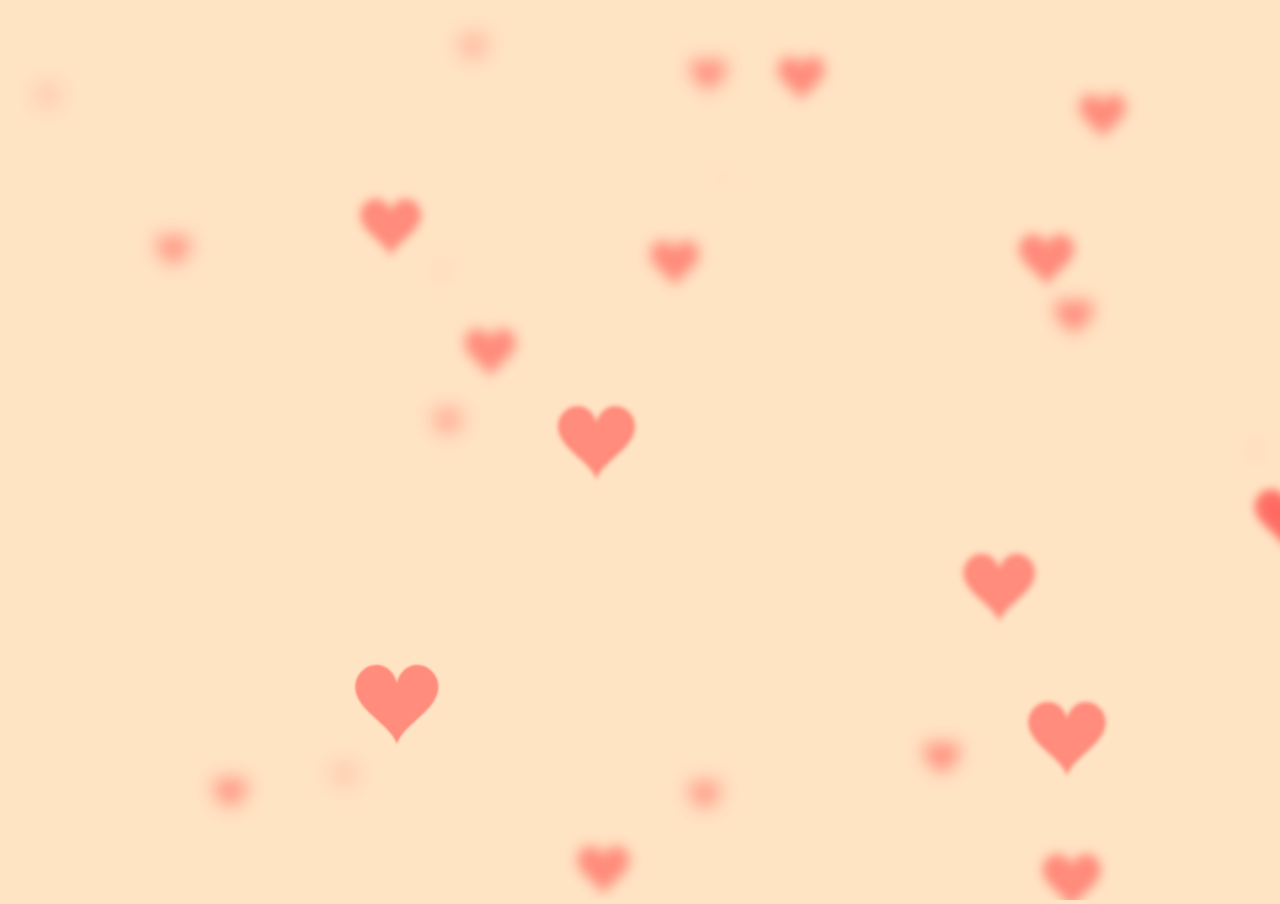
==== index2.html @ ad41deb0 "new" ====
<!DOCTYPE html>
<html lang="vi">
<head>
    <meta charset="UTF-8">
    <meta http-equiv="X-UA-Compatible" content="IE=edge">
    <meta name="viewport" content="width=device-width, initial-scale=1.0">
    <title>My Love</title>
    <link rel="stylesheet" href="main2.css">
    <link rel="shortcut icon" href="./icon.png" type="image/x-icon">
</head>
<body>
    <canvas></canvas>
    
    <h1 aria-label="Sarah Fossheim">
      <span aria-hidden="true">
        <span style="--index: 1s">I</span>
      </span>  
        <span aria-hidden="true" class="spacing"  style="--index: 1.1"></span>
      <span aria-hidden="true">
        <span style="--index: 1.2s">L</span>
        <span style="--index: 1.3s">O</span>
        <span style="--index: 1.4s">V</span>
        <span style="--index: 1.5s">E</span>
      </span>  
        <span aria-hidden="true" class="spacing"  style="--index: 1.6"></span>
      <span aria-hidden="true">
        <span style="--index: 1.7s">Y</span>
        <span style="--index: 1.8s">O</span>
        <span style="--index: 1.9s">U</span>
      </span>  
        <span aria-hidden="true" class="spacing"  style="--index: 2"> </span>
      <span aria-hidden="true">
        <span style="--index: 2.1s">T</span>
        <span style="--index: 2.2s">O</span>
        <span style="--index: 2.3s">O</span>
      </span>
    
      <audio src="music.mp3" autoplay controls hidden>
      </audio>
    
      <script>
        
        function toggleAudio() {
            var audio = document.getElementById('musicplayer');
            if (audio.paused) {
                audio.play();
            } else {
                audio.pause();
            }
        }
    </script>
    <script src="main2.js"></script>
</body>
</html>
---- main2.css ----
body{
    overflow: hidden;
    margin: 0;
  }
  h1{
    position: fixed;
    top: 50%;
    left: 0;
    text-align: center;
    transform:translateY(-50%);
    font-family: 'Love Ya Like A Sister', cursive;
    font-size: 40px;
    color: #c70012; 
    padding: 0 20px;
  }
  @media (min-width:1200px){
    h1{
      font-size: 60px;
    }
  }

  * {
    padding: 0;
    margin: 0;
  }
  
  body {
    background-color:bisque;
  }
  
  h1 {
    font-family: 'Love Ya Like A Sister', cursive;
    font-size: 7em;
    font-weight: 50px;
    text-align: center;
    
    font-weight: 600;
    position: fixed;
    top: 50%;
    left: 0;
    /* width: 100%; */
    text-align: center;
    transform:translateY(-200%);
    
  }
  
  h1 span {
    display: inline-block;
  }
  
  h1 span span{
    display: inline-block;
    width: auto;
    margin-right: -0.3em;
    animation: animate-characters 0.75s var(--index) forwards;
    animation-duration: 4s ;
    animation-iteration-count: infinite;
    opacity: 0;
    position: relative;
  }
  
  @keyframes animate-characters {
    0% {
      bottom: -0.7em;
      opacity: 1;
      color:azure;
    }
    
    50% {
      bottom: 0.7em;
      color:tomato;
    }
  
    100% {
      bottom: 0;
      opacity: 1;
    }
  }

  audio {
    
    position: absolute;
    top: 105%;
    right: 44%;
    animation: fadein ease 5s;
  }

  @keyframes fadein {
    from {
      opacity: 0;
    }
    to {
      opacity: 1;
    }
    
  }

  @media (min-width: 960px) {
    h1 {
      width: 100%;
      margin-top: 2em;
    }
  }
  
  @media (max-width: 480px) {
    h1 {
      position: relative;
      top: 575px;
    }
  }
  
  @media (max-width: 390px) {
  
  }
  
  @media (max-width: 375px) {
  
  }
  
  @media (max-width: 360px) {
  
  }
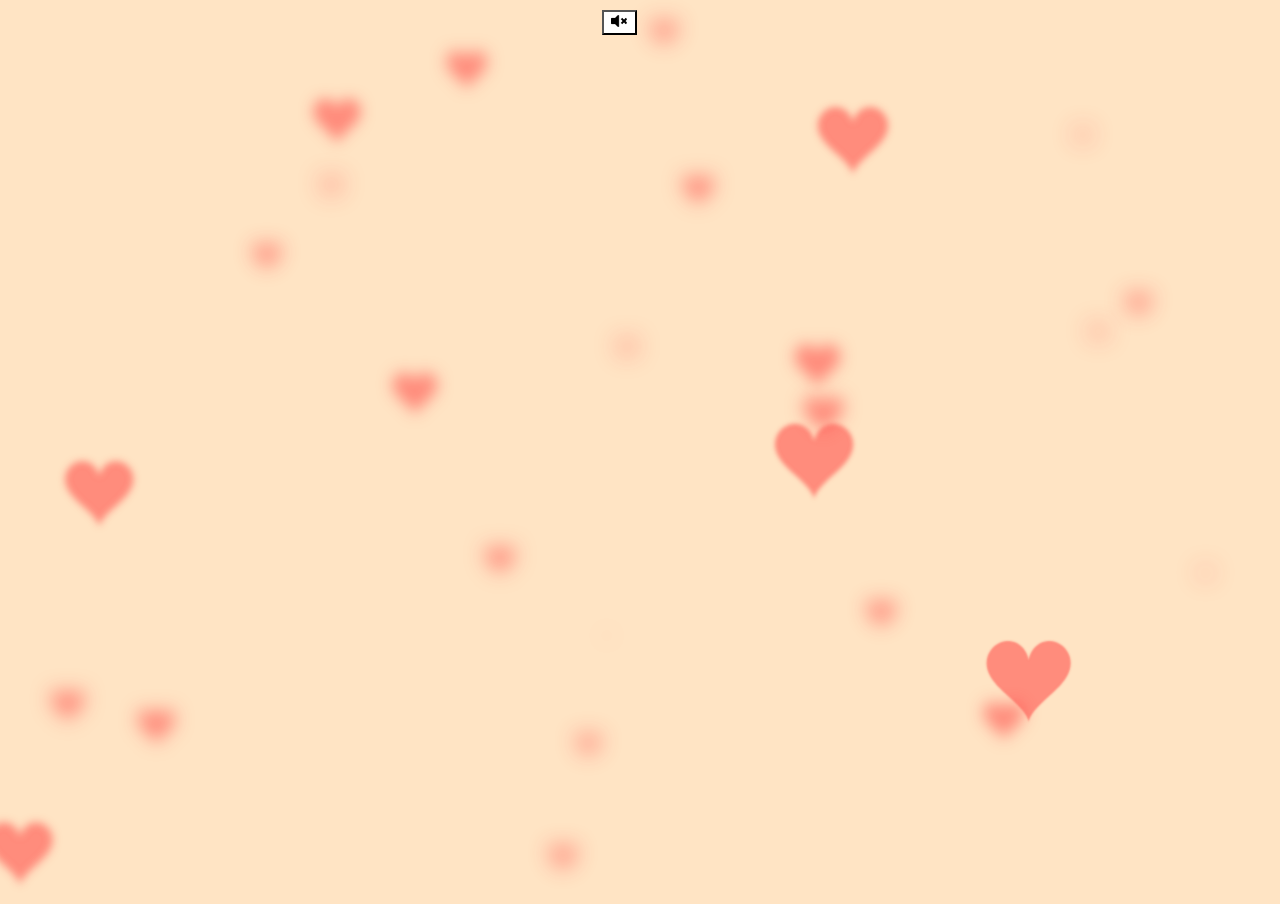
==== commit eae56f08: "new" ====
--- a/index2.html
+++ b/index2.html
@@ -10,7 +10,9 @@
 </head>
 <body>
     <canvas></canvas>
-    
+    <button id="play" style="background-color: white; width: 35px; height: 25px;
+    color: forestgreen; position: absolute; top:10px; left: 47%;" onclick="toggleAudio()">
+    <img id="volumeIcon" width="16" height="16" src="./mute.jpg" alt=""></button>
     <h1 aria-label="Sarah Fossheim">
       <span aria-hidden="true">
         <span style="--index: 1s">I</span>
@@ -35,19 +37,25 @@
         <span style="--index: 2.3s">O</span>
       </span>
     
-      <audio src="music.mp3" autoplay controls hidden>
+      <audio id="musicplayer" src="music.mp3" autoplay controls hidden>
       </audio>
     
       <script>
-        
         function toggleAudio() {
-            var audio = document.getElementById('musicplayer');
-            if (audio.paused) {
-                audio.play();
-            } else {
-                audio.pause();
-            }
+        var audio = document.getElementById('musicplayer');
+        var button = document.getElementById('play');
+        var volumeIcon = document.getElementById('volumeIcon');
+
+        if (audio.paused) {
+            audio.play();
+            button.style.color = 'forestgreen';
+            volumeIcon.src = './img/volume.jpg';
+        } else {
+            audio.pause();
+            button.style.color = 'red';
+            volumeIcon.src = './img/mute.jpg';
         }
+    }
     </script>
     <script src="main2.js"></script>
 </body>
--- a/main2.css
+++ b/main2.css
@@ -78,7 +78,6 @@
   }
 
   audio {
-    
     position: absolute;
     top: 105%;
     right: 44%;
@@ -105,7 +104,7 @@
   @media (max-width: 480px) {
     h1 {
       position: relative;
-      top: 575px;
+      top: 350px;
     }
   }
   
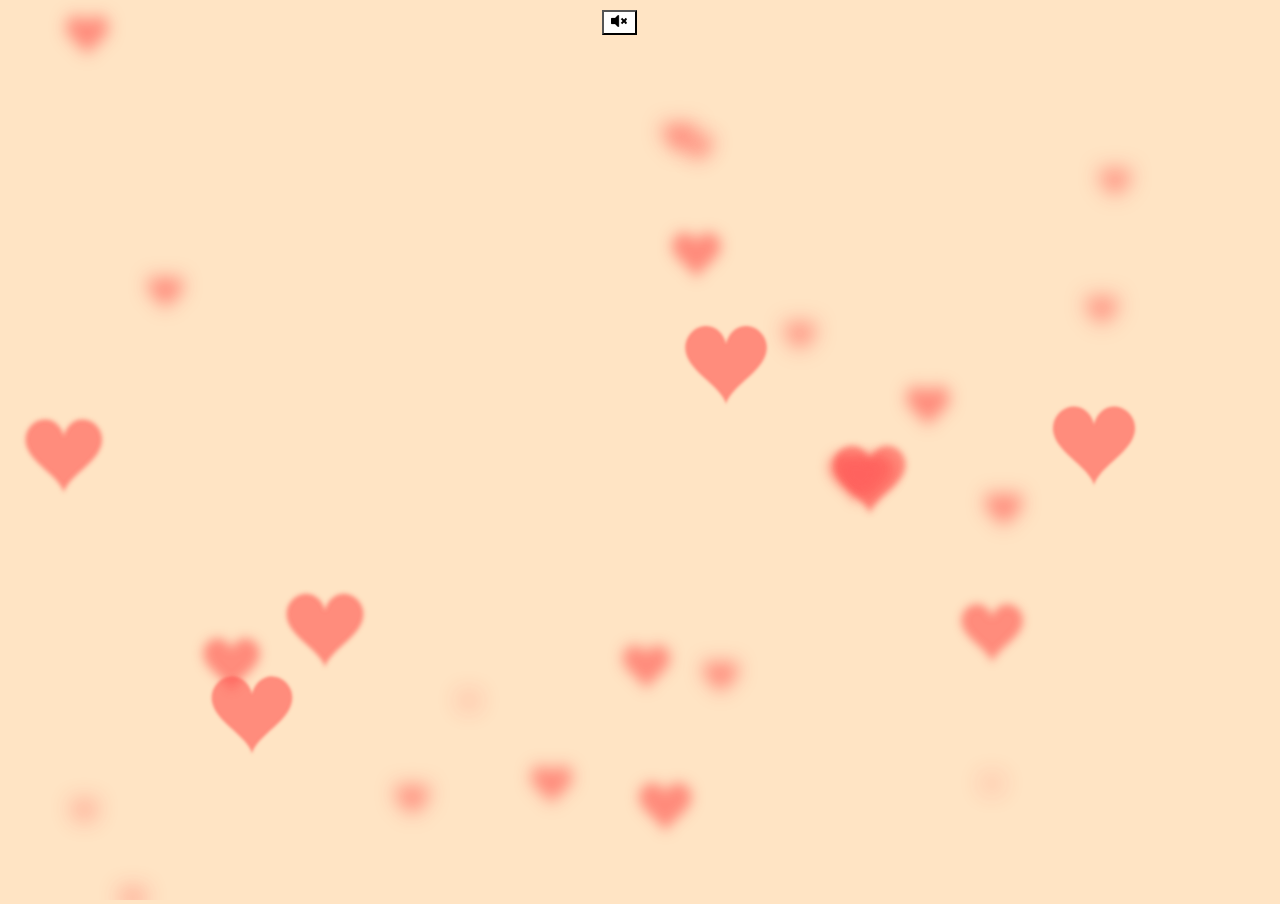
==== commit 08ffd778: "new" ====
--- a/index2.html
+++ b/index2.html
@@ -49,11 +49,11 @@
         if (audio.paused) {
             audio.play();
             button.style.color = 'forestgreen';
-            volumeIcon.src = './img/volume.jpg';
+            volumeIcon.src = './volume.jpg';
         } else {
             audio.pause();
             button.style.color = 'red';
-            volumeIcon.src = './img/mute.jpg';
+            volumeIcon.src = './mute.jpg';
         }
     }
     </script>
